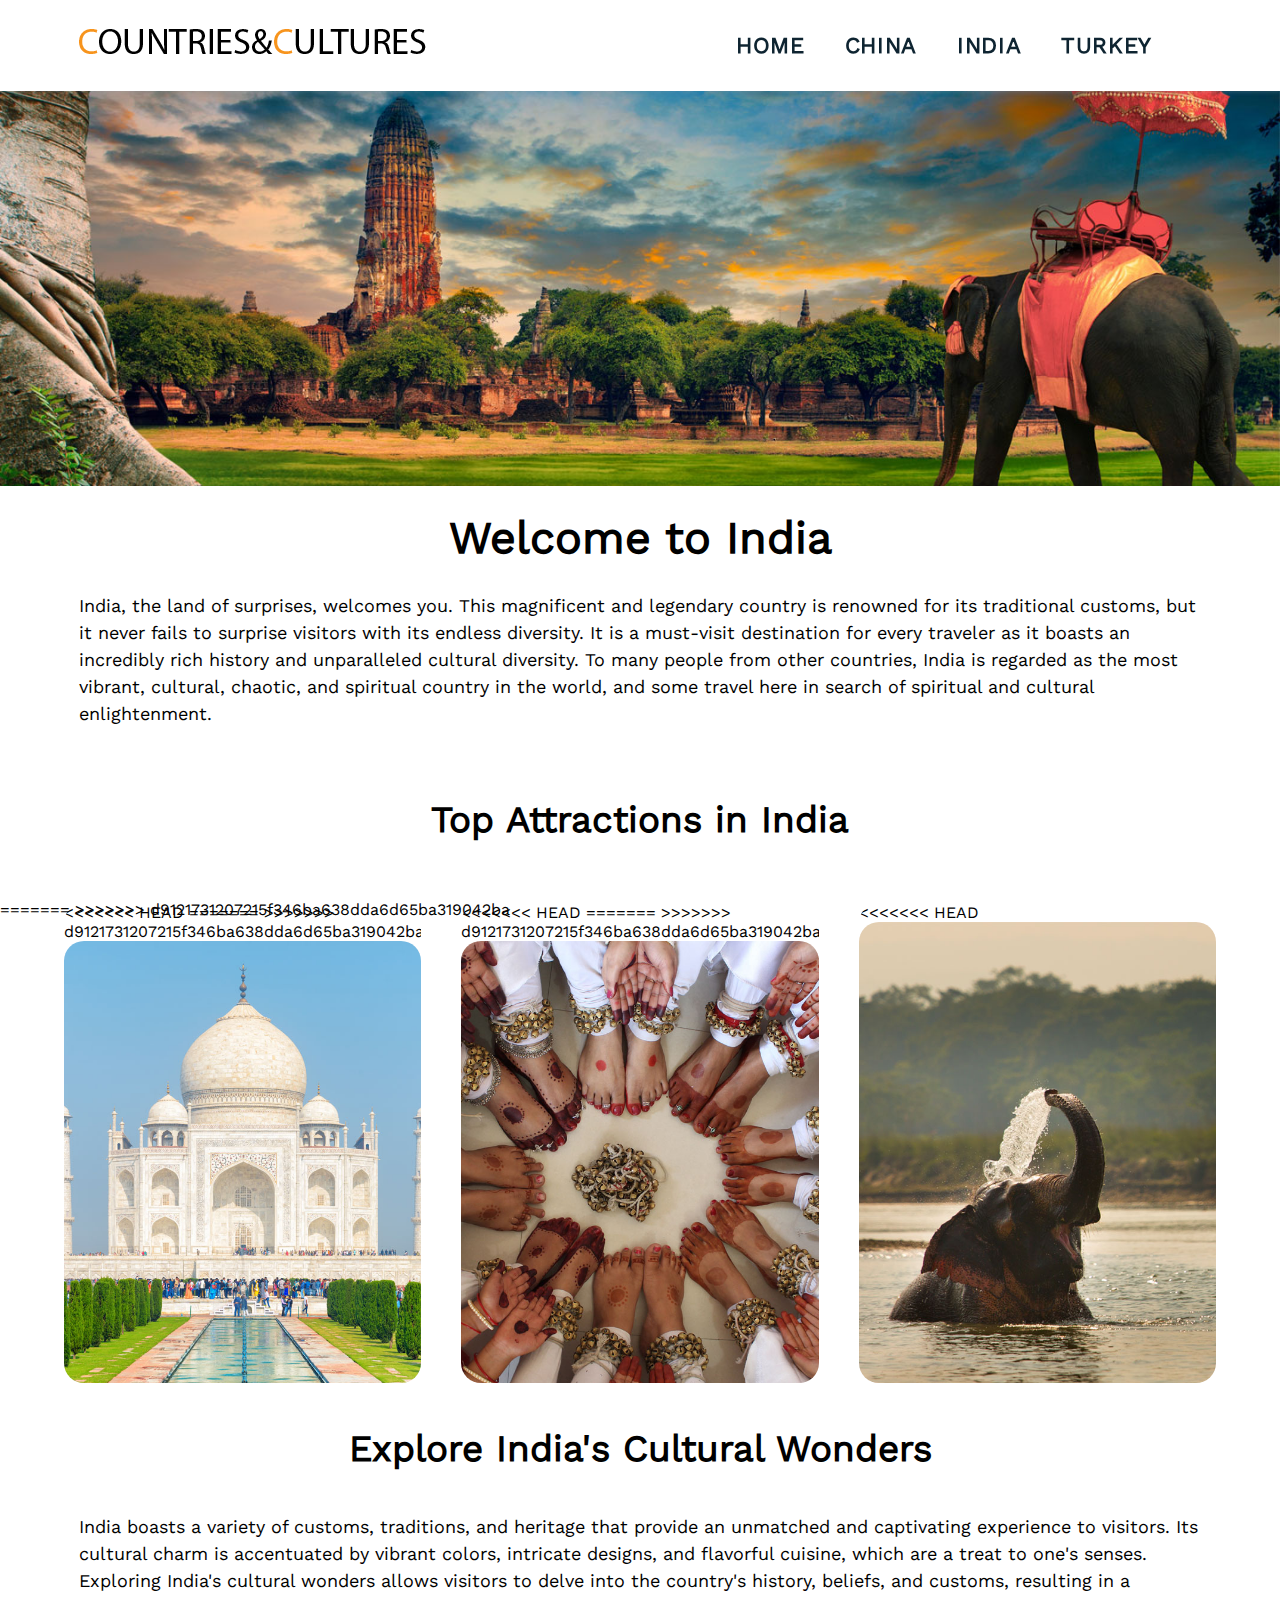
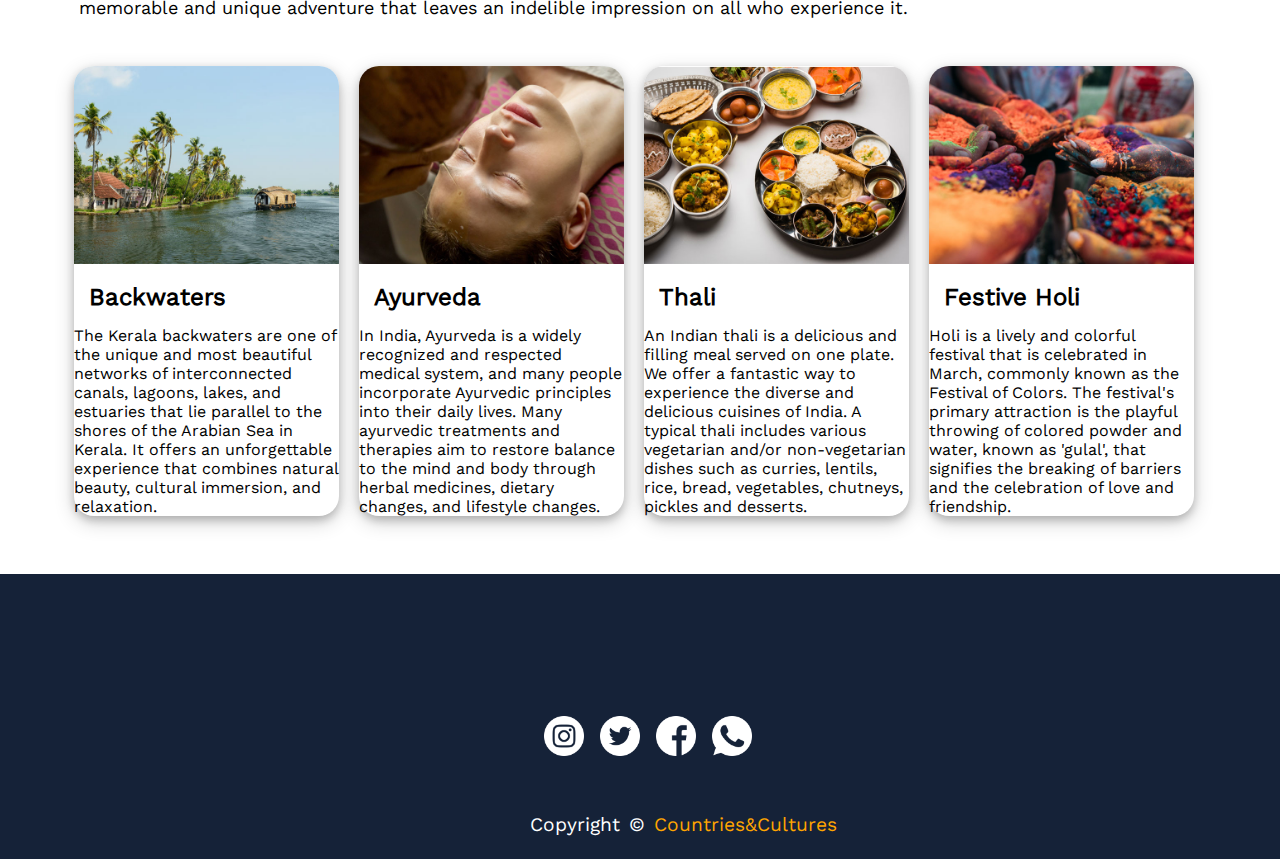
==== india.html @ c2e40495 "updated" ====
<!DOCTYPE html>
<html lang="en">
<head>
    <meta charset="UTF-8">
    <meta http-equiv="X-UA-Compatible" content="IE=edge">
    <meta name="viewport" content="width=device-width, initial-scale=1.0">
    <link rel="stylesheet" href="./css/style.css">
    <link rel="stylesheet" href="./css/india.css">
    <script src="https://code.jquery.com/jquery-3.6.0.min.js"></script>
    <title>Home</title>
</head>
<body>
    <div class="grid-container"> 
        <!-- NAVBAR   -->
        <div class="navbar">
            <span class="menu-icon"><img class="menu-icon" src="./image/burger-bar.png" /></span>
            <a href="/index.html" class="logo"><span><img class="logo-icon" src="./images/logo-image.png"></span></a>
            <ul>
                <li><a href="index.html">HOME</a></li>
                <li><a href="china.html">CHINA</a></li>
                <li><a href="india.html">INDIA</a></li>
                <li><a href="turkey.html">TURKEY</a></li>
            </ul>
        </div>
            <!-- HEADER -->
        <div class="header">
            <img class="banner-image"
            src= "images/india/india-banner-image.jpg" style="width:100%;"
            alt="Home Banner Image">
        </div>
            <div class="content">
                <h1>Welcome to India</h1>
                <p>India, the land of surprises, welcomes you. This magnificent and legendary country is renowned for its traditional customs, but it never fails to surprise visitors with its endless diversity. It is a must-visit destination for every traveler as it boasts an incredibly rich history and unparalleled cultural diversity. To many people from other countries, India is regarded as the most vibrant, cultural, chaotic, and spiritual country in the world, and some travel here in search of spiritual and cultural enlightenment.
                </p>
                <div class="overview">
                    <div class="container">
                        <h2>Top Attractions in India</h2>
                        <div class="three-col">
                            <div class="each-item">
<<<<<<< HEAD
                                <!-- <img srcset="images/coding-200w.jpg 200w,
                                images/coding-400w.jpg 400w,images/coding.jpg 882w" sizes="(min-width:320px and max-width: 760px) 200px,(min-width:761px and max-width: 1024px) 400px, 882px" src="images/coding.jpg" alt="Coding"> -->
=======
>>>>>>> d9121731207215f346ba638dda6d65ba319042ba
                                <img src="images/india/taj-mahal.jpg" alt="Taj Mahal">
                               <div class="layer">
                                    <h3>TAJ MAHAL</h3>
                                    <p>Taj Mahal, an ivory-white marble momument is a symbol of love and devotion of the Mughal emperor, Shah Jahan, in memory of his beloved wife Mumtaz Mahal. Taj Mahal is one of the seven wonders of world and visited by millions of tourists from all over the world. </p>
                                    <div class="primary-cta">
                                        <a href="#" target="_blank">Learn More </a>
                                      </div>
                               </div>
                            </div>
                            <div class="each-item">
<<<<<<< HEAD
                                <!-- <img srcset="images/web-design-200w.jpg 200w,
                                images/web-design-400w.jpg 400w,images/web-design.jpg 882w" sizes="(min-width:320px and max-width: 760px) 200px,(min-width:761px and max-width: 1024px) 400px, 882px" src="images/web-design.jpg" alt="Web design"> -->
=======
>>>>>>> d9121731207215f346ba638dda6d65ba319042ba
                                <img src="images/india/dance.jpg" alt="Classical Dance">
                                <div class="layer">
                                    <h3>CLASSICAL DANCE</h3>
                                    <p>Indian classical dance has a rich cultural and historical significance. The eight major classical dance forms of India are Bharatanatyam, Kathakali, Kuchipudi, Odissi, Manipuri, Kathak, Sattriya and Mohiniyattam. Each dance form has its own costumes, music and dance moves.</p>
                                    <div class="primary-cta">
                                        <a href="#" target="_blank">Learn More </a>
                                      </div>
                               </div>
                            </div>
                            <div class="each-item">
<<<<<<< HEAD
                                <!-- <img srcset="images/migration-200w.jpg 200w,
                                images/migration-400w.jpg 400w,images/migration.jpg 882w" sizes="(min-width:320px and max-width: 760px) 200px,(min-width:761px and max-width: 1024px) 400px, 882px" src="images/migration.jpg" alt="Namitha"> -->
                                <img src="images/india/elephant.jpg" alt="Elephant playing in pond">
=======
                                <img src="images/india/elephant.jpg" alt="Elephant">
>>>>>>> d9121731207215f346ba638dda6d65ba319042ba
                                <div class="layer">
                                    <h3>WILDLIFE</h3>
                                    <p>National parks and wildlife sanctuaries showcase India's diverse wildlife. Among them are Kaziranga National Park, Bandhavgarh National Park, Ranthambore National Park, and Sunderbans National Park. Visitors can enjoy wildlife safaris, treks, and tours to experience India's rich and diverse wildlife and learn more about them.</p>
                                    <div class="primary-cta">
                                        <a href="#" target="_blank">Learn More </a>
                                      </div>
                               </div>
                            </div>
                        </div>
                        <h2>Explore India's Cultural Wonders</h2>
                        <p>India boasts a variety of customs, traditions, and heritage that provide an unmatched and captivating experience to visitors. Its cultural charm is accentuated by vibrant colors, intricate designs, and flavorful cuisine, which are a treat to one's senses. Exploring India's cultural wonders allows visitors to delve into the country's history, beliefs, and customs, resulting in a memorable and unique adventure that leaves an indelible impression on all who experience it. 
                        </p>
                        <div class="overview-section">
                        <div class="card">
                            <div class="gallery">
                            <a target="_blank" href="#">
                                <img src="images/india/house-boat.jpg" alt="House Boat in Kerala">
                            </a>
                            <div class="card-title">Backwaters</div>
                            <div class="desc">The Kerala backwaters are one of the unique and most beautiful networks of interconnected canals, lagoons, lakes, and estuaries that lie parallel to the shores of the Arabian Sea in Kerala. It offers an unforgettable experience that combines natural beauty, cultural immersion, and relaxation.
                            </div>
                            </div>
                        </div>
                        <div class="card">
                            <div class="gallery">
                            <a target="_blank" href="#">
                                <img src="images/india/ayurveda.jpg" alt="Ayurveda Treatments">
                            </a>
                            <div class="card-title">Ayurveda</div>
                            <div class="desc">In India, Ayurveda is a widely recognized and respected medical system, and many people incorporate Ayurvedic principles into their daily lives. Many ayurvedic treatments and therapies aim to restore balance to the mind and body through herbal medicines, dietary changes, and lifestyle changes.
                            </div>
                            </div>
                        </div>
                        <div class="card">
                            <div class="gallery">
                            <a target="_blank" href="#">
                                <img src="images/india/indian-thali.jpg" alt="Indian Thali meals">
                            </a>
                            <div class="card-title">Thali</div>
                            <div class="desc">An Indian thali is a delicious and filling meal served on one plate. We offer a fantastic way to experience the diverse and delicious cuisines of India. A typical thali includes various vegetarian and/or non-vegetarian dishes such as curries, lentils, rice, bread, vegetables, chutneys, pickles and desserts. 
                            </div>
                            </div>
                        </div>
                        <div class="card">
                            <div class="gallery">
                            <a target="_blank" href="#">
                                <img src="images/india/holi.jpg" alt="Holi Festival">
                            </a>
                            <div class="card-title">Festive Holi</div>
                            <div class="desc">Holi is a lively and colorful festival that is celebrated in March, commonly known as the Festival of Colors. The festival's primary attraction is the playful throwing of colored powder and water, known as 'gulal', that signifies the breaking of barriers and the celebration of love and friendship.
                            </div>
                            </div>
                        </div>
                    </div>
                    </div>
                </div>
        </div>  
        <div class="footer">
            <div class="footer-content">
                <h3></h3>
                <p></p>
                <ul class="socials">
                    <span><img class="social-media-icon" src="./images/instagram.png"></span>
                    <span><img class="social-media-icon" src="./images/twitter.png"></span>
                    <span><img class="social-media-icon" src="./images/facebook.png"></span>
                    <span><img class="social-media-icon" src="./images/whatsapp.png"></span>
                </ul>
            </div>
            <div class="footer-bottom">
                <p>copyright &copy; <a href="#">Countries&Cultures</a>  </p>
            </div>
        </div>
<<<<<<< HEAD
    </div> 
    <script src="./js/menu.js"></script>
=======
    </div>
>>>>>>> d9121731207215f346ba638dda6d65ba319042ba
</body>
</html>
---- css/style.css ----
* {
  margin: 0;
  padding: 0;
  font-family: workSans-regular;
}

@font-face {
  font-family: workSans-bold;
  src: url("../fonts/WorkSans-Bold.ttf");
}

@font-face {
  font-family: workSans-regular;
  src: url("../fonts/WorkSans-Regular.ttf");
}
p {
  line-height: 150%;
}
.h2,
.h3,
h2,
h3 {
  margin-top: 30px !important;
  margin-bottom: 30px !important;
}

h2 {
  font-size: calc(2rem + 1vw);
  line-height: calc(1.5rem + 1vw);
  margin: 40px auto;
  text-align: center;
  position: relative;
  width: fit-content;
}
/* Grid layout */
.grid-container {
  width: calc(100%);
  display: grid;
  grid-template-columns: 1fr 2fr 2fr;
  grid-template-columns: minmax(0, 1fr) minmax(0, 2fr) minmax(0, 2fr);
  grid-template-rows: auto;
  grid-template-areas:
    "nav nav nav"
    "header header header"
    "main main main"
    "footer footer footer";
  height: 100vh;
  grid-gap: 10px;
}
.header {
  grid-area: header;
  margin-top: 1%;
  position: relative;
  color: black;
}
.navbar {
  grid-area: nav;
  display: flex;
  flex-direction: row;
  justify-content: space-between;
  align-items: center;
  position: fixed;
  top: 0;
  left: 0;
  right: 0;
  z-index: 1000;
  padding: 1.6rem 10% 1.6rem 6%;
  height: 2.5rem;
  background-color: #fff;
  box-shadow: 0 1px 4px rgba(146, 161, 176, 0.3);
}
.navbar ul {
  list-style: none;
  display: flex;
  justify-content: center;
  align-items: center;
}
.navbar li {
  margin-left: 2.5rem;
}
/* Flexbox in Grid End */

.content {
  grid-area: main;
  margin-top: 2%;
  width: 90%;
  margin: auto;
}
.footer {
  grid-area: footer;
  bottom: 0;
  left: 0;
  right: 0;
  background: #152238;
  height: auto;
  margin-top: 3rem;
  padding-top: 1rem;
  color: #fff;
}
.footer-content p {
  color: #fff;
}
/* Footer start */
.footer {
  bottom: 0;
  left: 0;
  right: 0;
  background: #152238;
  height: auto;
  margin-top: 3rem;
  padding-top: 1rem;
  color: #fff;
}
.footer-content {
  display: flex;
  align-items: center;
  justify-content: center;
  flex-direction: column;
  text-align: center;
}
.footer-content h3 {
  font-size: calc(2rem + 1vw);
  line-height: calc(3rem + 1vw);
  font-weight: 500;
  text-transform: capitalize;
}
.footer-content p {
  max-width: 500px;
  margin: 10px auto;
  font-size: calc(0.8rem + 0.5vw);
  line-height: calc(1.5rem + 1vw);
  color: #cacdd2;
}
.socials {
  list-style: none;
  display: flex;
  align-items: center;
  justify-content: center;
  margin: 1rem 0 1rem 0;
}
.footer-bottom {
  background: #152238;
  padding: 1rem;
  padding-bottom: 4rem;
  text-align: center;
  margin-left: 39%;
}
.footer-bottom p {
  float: left;
  font-size: calc(0.8rem + 0.5vw);
  line-height: calc(1.5rem + 1vw);
  word-spacing: 2px;
  text-transform: capitalize;
}
.footer-bottom p a {
  color: #ffa500;
  font-size: calc(0.8rem + 0.5vw);
  line-height: calc(1.5rem + 1vw);
  text-decoration: none;
}
.footer-bottom span {
  text-transform: uppercase;
  opacity: 0.4;
  font-weight: 200;
}
.social-media-icon {
  width: 2.5rem;
  height: 2.5rem;
  margin-left: 1rem;
}
/* Footer end */
.menu-icon {
  display: none;
}
/* navbar starts */
.navbar ul li a {
  font-size: calc(1rem + 0.5vw);
  line-height: calc(1rem + 0.5vw);
  color: #0e2431;
  font-weight: 600;
  text-decoration: none;
  letter-spacing: 0.04rem;
}

.navbar ul li a::after {
  background: #ff6f52;
  position: absolute;
  left: 0;
  bottom: -6px;
  transition: 0.5s;
}
/* .navbar ul li a.active,
  /* .navbar ul li a:hover {
    color: #152238;
    border-bottom: 0.2rem solid #152238;
    padding: 0.5rem 0;
  } */
*/ .logo {
  font-size: calc(1rem + 0.5vw);
  line-height: calc(1rem + 1vw);
  font-weight: 800;
  text-decoration: none;
  color: #0e2431;
}
.logo i {
  font-size: calc(1rem + 0.5vw);
  line-height: calc(1rem + 1vw);
}
.menu-icon {
  display: none;
}
/* navbar ends */

.slideshow-container {
  max-width: 700px;
  position: relative;
  margin: auto;
}

.mySlides {
  display: none;
  width: 100%;
}

.prev,
.next {
  cursor: pointer;
  position: absolute;
  top: 50%;
  width: auto;
  padding: 16px;
  margin-top: -22px;
  color: white;
  font-weight: bold;
  font-size: 18px;
  transition: 0.6s ease;
  border-radius: 0 3px 3px 0;
}

.next {
  right: 0;
  border-radius: 3px 0 0 3px;
}

.prev:hover,
.next:hover {
  background-color: rgba(0, 0, 0, 0.8);
}

.fade {
  animation-name: fade;
  animation-duration: 1.5s;
  animation-fill-mode: forwards;
}

@keyframes fade {
  from {
    opacity: 0.4;
  }
  to {
    opacity: 1;
  }
}
---- css/india.css ----
.overview{
    padding: 30px 0;
}
.three-col{
    display: grid;
    grid-template-columns: repeat(auto-fit,minmax(250px,1fr));
    grid-gap: 40px;
    margin-top: 4rem;
    margin-bottom: 3rem;
}
h1 {
    font-size: calc(2rem + 1vw);
    line-height: calc(1.5rem + 1vw);
    margin: 20px auto;
    text-align: center;
    position: relative;
    width: fit-content;
}
h2{
    font-size: calc(1.5rem + 1vw);
}
p{
    font-size: clamp(16px, 2.5vw, 18px);
    padding: 15px;
    line-height: 150%;
}
.each-item{
    border-radius: 20px;
    position: relative;
    overflow: hidden;
    height: 480px;
}
.each-item img{
    width: 100%;
    display: block;
    border-radius: 20px;
    transition: transform 0.5s;
}
/* The layer text over an element is something new I tried using css. I used transition and transform for it. I discovered it in w3school tutorials*/
.layer{
    width: 100%;
    height: 0;
    background: linear-gradient(rgb(0,0,0,0.6), #ff6f52);
    border-radius: 20px;
    position: absolute;
    left: 0;
    bottom: 0;
    overflow: hidden;
    display: flex;
    align-items: center;
    justify-content: center;
    flex-direction: column;
    /* padding: 0 40px; */
    text-align: center;
    transition: height 0.5s;

}
.layer h3{

    margin-bottom: 20px;
    color: white;
}
.layer p{

    color: white;
    padding-bottom: 10px;
}

div.gallery {
    box-shadow: 0 4px 8px 0 rgba(0, 0, 0, 0.2), 0 6px 20px 0 rgba(0, 0, 0, 0.19);
    border-radius: 20px;
<<<<<<< HEAD
}

div.gallery:hover {
    box-shadow: 0 8px 16px 0 rgba(0, 0, 0, 0.2), 0 6px 20px 0 rgba(0, 0, 0, 0.19);
}

div.gallery img {
    width: 100%;
    height: auto;
    border-radius: 20px 20px 0 0;
}

div.card-title {
    font-size: clamp(1.2rem, 3vw, 1.5rem);
    font-weight: bold;
    padding: 15px;
}

=======
}

div.gallery:hover {
    box-shadow: 0 8px 16px 0 rgba(0, 0, 0, 0.2), 0 6px 20px 0 rgba(0, 0, 0, 0.19);
}

div.gallery img {
    width: 100%;
    height: auto;
    border-radius: 20px 20px 0 0;
}

div.card-title {
    font-size: clamp(1.2rem, 3vw, 1.5rem);
    font-weight: bold;
    padding: 15px;
}

>>>>>>> d9121731207215f346ba638dda6d65ba319042ba
div.desc {
    font-size: clamp(16px, 2.5vw, 18px);
    padding: 15px;
    line-height: 150%;
}

.card {
    margin-top: 30px;
    padding: 0 10px;
    float: left;
    width: 22.99999%;
    transition: transform 0.5s;
}

.card:hover {
    transform: scale(1.05);
}
.primary-cta a {

    background-color: white;
    color: black;
    text-decoration: none;
    padding: 10px 25px;
    border-radius: 30px;
    display: inline-block;
}
.each-item:hover img{
    transform: scale(1.1);
}

.each-item:hover .layer{
    height: 100%;
}
.copyright{
    position: fixed;
    left: 0;
    bottom: 0;
    width: 100%;
    background-color: #262626;
    color: white;
    text-align: center;
}
<<<<<<< HEAD
=======
.footer {
    padding-top: 0;
    padding-bottom: 1rem;
}
>>>>>>> d9121731207215f346ba638dda6d65ba319042ba
  
/* Mobile version */
@media screen and (min-device-width: 320px) and (max-device-width: 600px) {
    .card{

        width: 100%;
        padding: 0;
    }
    .navbar {
        display: block;
      }
    
      .logo-icon {
        width: calc(17em);
        margin-left: calc(1.6em);
      }
      .navbar ul li a {
        font-size: calc(0.7rem + 0.5vw);
      }
<<<<<<< HEAD
=======
        .footer-bottom {
    margin-left: calc(4em);
  }
>>>>>>> d9121731207215f346ba638dda6d65ba319042ba
}

/* Tablet Version */
@media screen and (min-device-width: 601px) and (max-device-width: 1024px) {
<<<<<<< HEAD
    .overview-section{
=======
    .overview-card{
>>>>>>> d9121731207215f346ba638dda6d65ba319042ba

        display: grid;
        grid-template-columns: 1fr 1fr;
    }
    .card{
<<<<<<< HEAD
        width: 93.99999%;
=======
        width: 44.99999%;
>>>>>>> d9121731207215f346ba638dda6d65ba319042ba
    }
    .navbar {
        display: block;
        height: calc(2.9rem);
      }
      .logo-icon {
        margin-left: calc(10em);
        width: calc(23em);
      }
    
      .navbar ul li a {
        font-size: calc(1rem + 1vw);
      }
<<<<<<< HEAD
=======
      .footer-bottom{
        margin-left: calc(33%);
      }
>>>>>>> d9121731207215f346ba638dda6d65ba319042ba
    
}
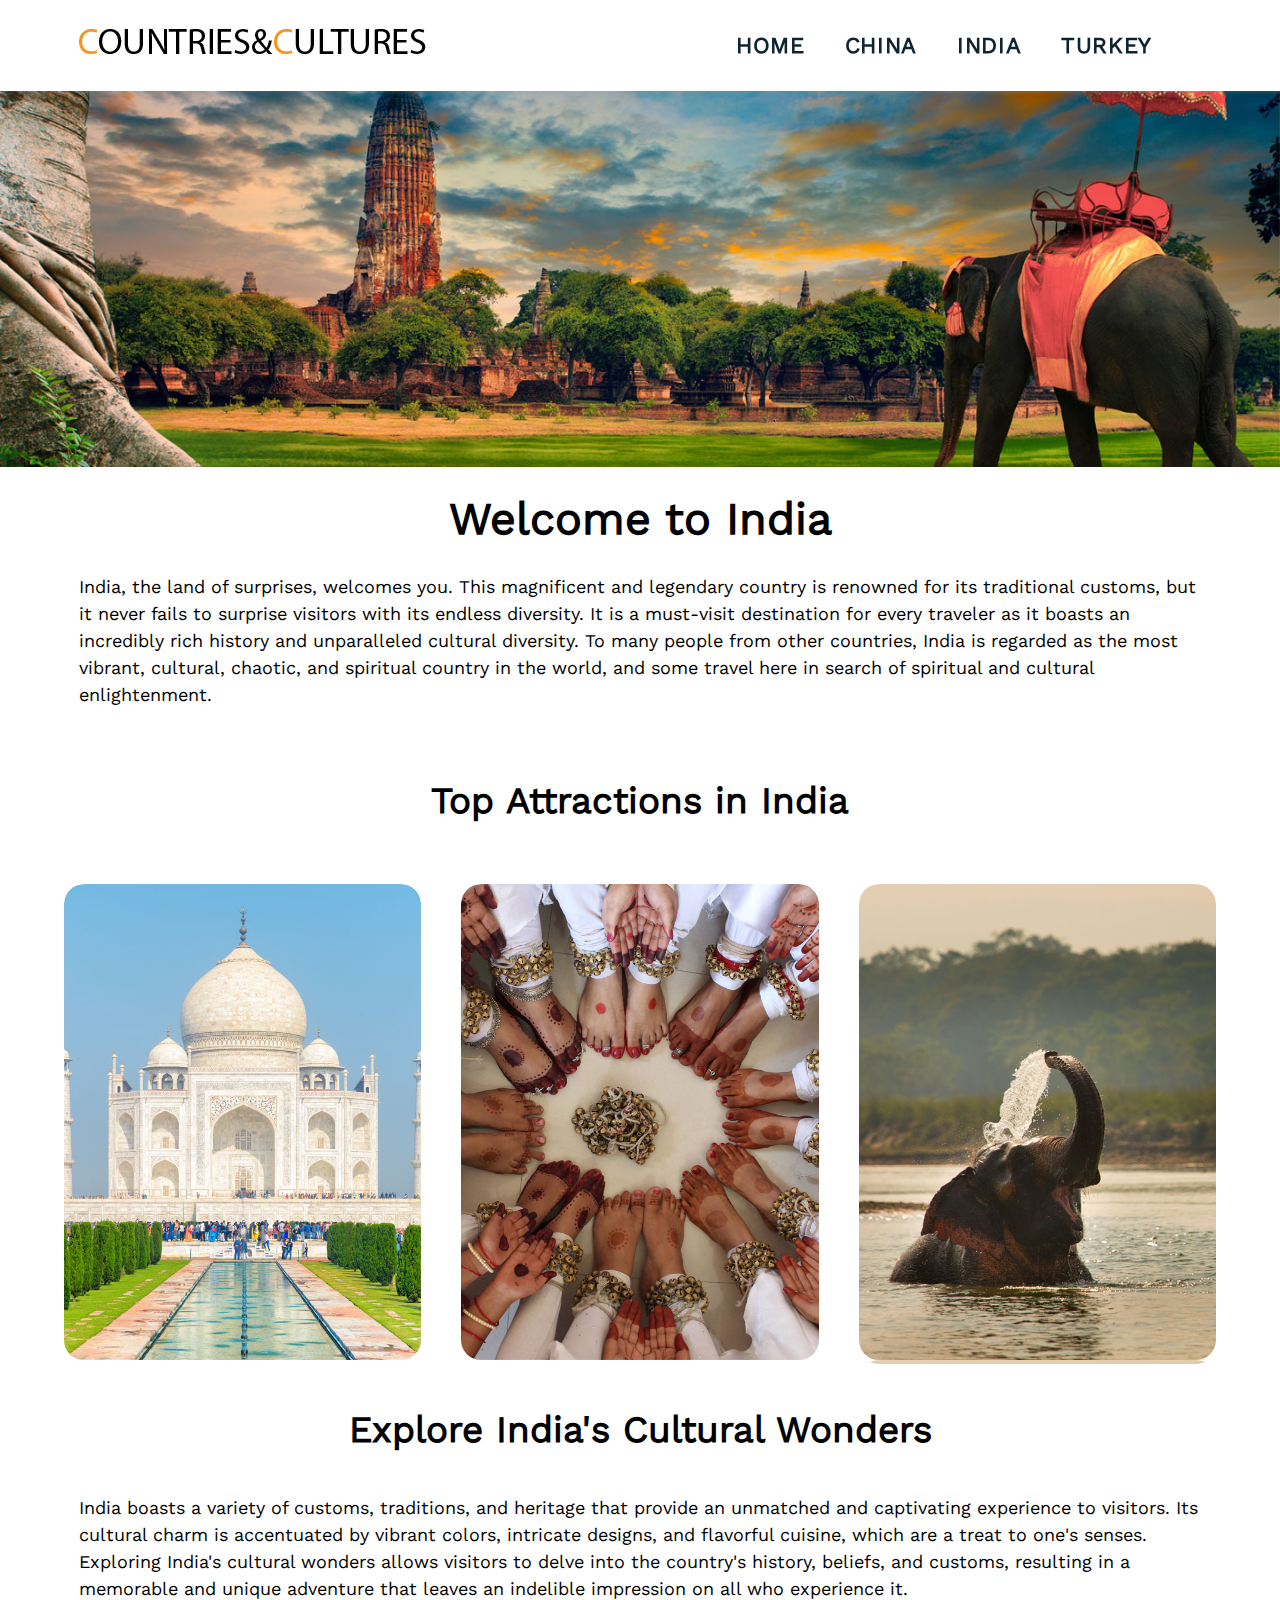
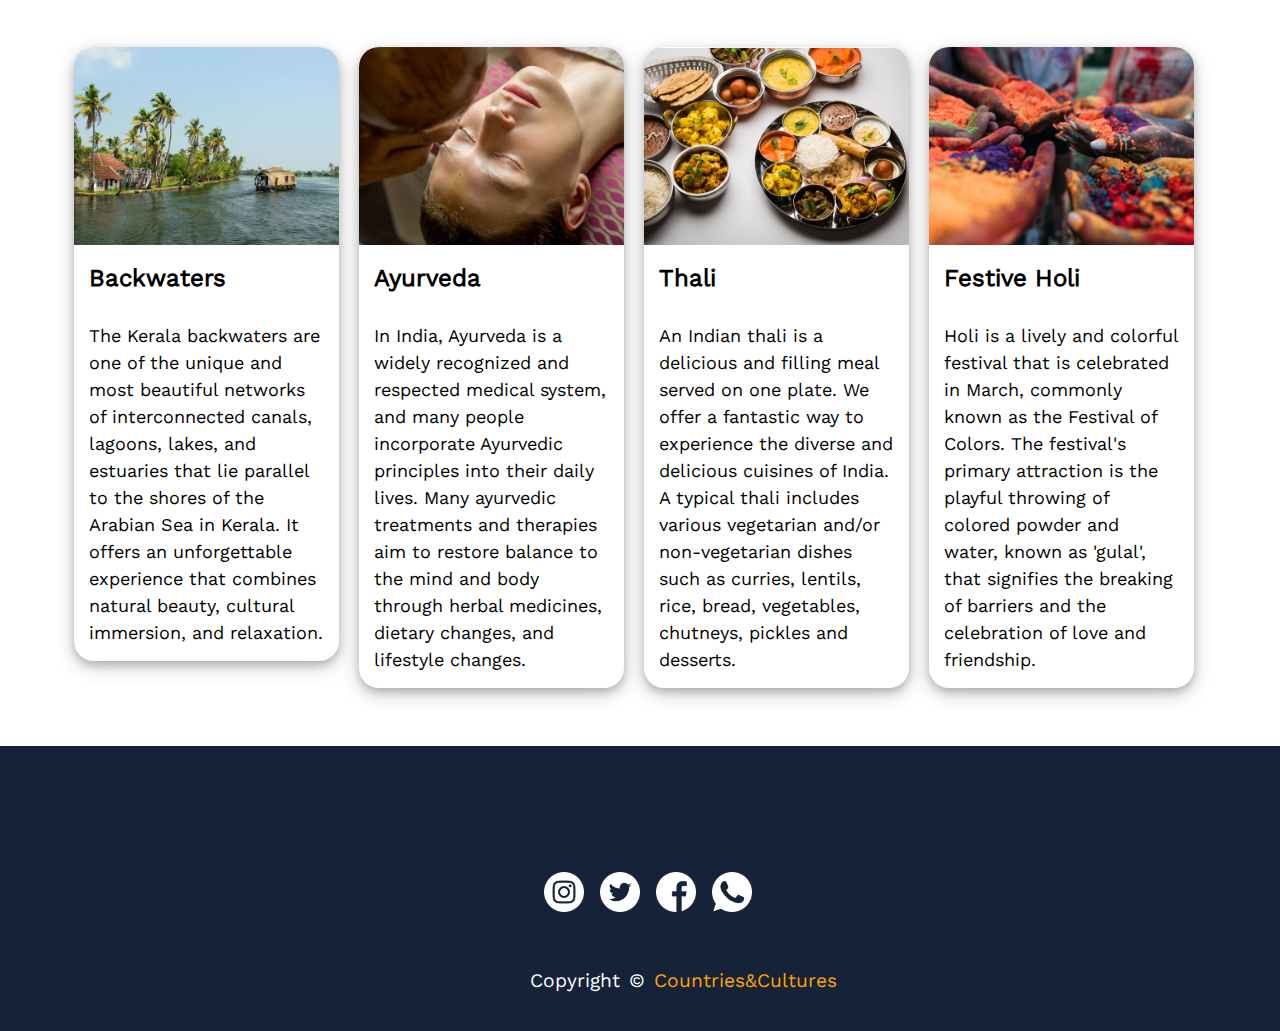
==== commit 86954c3d: "updated" ====
--- a/india.html
+++ b/india.html
@@ -37,11 +37,8 @@
                         <h2>Top Attractions in India</h2>
                         <div class="three-col">
                             <div class="each-item">
-<<<<<<< HEAD
                                 <!-- <img srcset="images/coding-200w.jpg 200w,
                                 images/coding-400w.jpg 400w,images/coding.jpg 882w" sizes="(min-width:320px and max-width: 760px) 200px,(min-width:761px and max-width: 1024px) 400px, 882px" src="images/coding.jpg" alt="Coding"> -->
-=======
->>>>>>> d9121731207215f346ba638dda6d65ba319042ba
                                 <img src="images/india/taj-mahal.jpg" alt="Taj Mahal">
                                <div class="layer">
                                     <h3>TAJ MAHAL</h3>
@@ -52,11 +49,8 @@
                                </div>
                             </div>
                             <div class="each-item">
-<<<<<<< HEAD
                                 <!-- <img srcset="images/web-design-200w.jpg 200w,
                                 images/web-design-400w.jpg 400w,images/web-design.jpg 882w" sizes="(min-width:320px and max-width: 760px) 200px,(min-width:761px and max-width: 1024px) 400px, 882px" src="images/web-design.jpg" alt="Web design"> -->
-=======
->>>>>>> d9121731207215f346ba638dda6d65ba319042ba
                                 <img src="images/india/dance.jpg" alt="Classical Dance">
                                 <div class="layer">
                                     <h3>CLASSICAL DANCE</h3>
@@ -67,13 +61,10 @@
                                </div>
                             </div>
                             <div class="each-item">
-<<<<<<< HEAD
                                 <!-- <img srcset="images/migration-200w.jpg 200w,
                                 images/migration-400w.jpg 400w,images/migration.jpg 882w" sizes="(min-width:320px and max-width: 760px) 200px,(min-width:761px and max-width: 1024px) 400px, 882px" src="images/migration.jpg" alt="Namitha"> -->
                                 <img src="images/india/elephant.jpg" alt="Elephant playing in pond">
-=======
                                 <img src="images/india/elephant.jpg" alt="Elephant">
->>>>>>> d9121731207215f346ba638dda6d65ba319042ba
                                 <div class="layer">
                                     <h3>WILDLIFE</h3>
                                     <p>National parks and wildlife sanctuaries showcase India's diverse wildlife. Among them are Kaziranga National Park, Bandhavgarh National Park, Ranthambore National Park, and Sunderbans National Park. Visitors can enjoy wildlife safaris, treks, and tours to experience India's rich and diverse wildlife and learn more about them.</p>
@@ -146,11 +137,8 @@
                 <p>copyright &copy; <a href="#">Countries&Cultures</a>  </p>
             </div>
         </div>
-<<<<<<< HEAD
     </div> 
     <script src="./js/menu.js"></script>
-=======
     </div>
->>>>>>> d9121731207215f346ba638dda6d65ba319042ba
 </body>
 </html>--- a/css/india.css
+++ b/css/india.css
@@ -69,7 +69,6 @@
 div.gallery {
     box-shadow: 0 4px 8px 0 rgba(0, 0, 0, 0.2), 0 6px 20px 0 rgba(0, 0, 0, 0.19);
     border-radius: 20px;
-<<<<<<< HEAD
 }
 
 div.gallery:hover {
@@ -88,9 +87,6 @@
     padding: 15px;
 }
 
-=======
-}
-
 div.gallery:hover {
     box-shadow: 0 8px 16px 0 rgba(0, 0, 0, 0.2), 0 6px 20px 0 rgba(0, 0, 0, 0.19);
 }
@@ -107,7 +103,6 @@
     padding: 15px;
 }
 
->>>>>>> d9121731207215f346ba638dda6d65ba319042ba
 div.desc {
     font-size: clamp(16px, 2.5vw, 18px);
     padding: 15px;
@@ -150,13 +145,10 @@
     color: white;
     text-align: center;
 }
-<<<<<<< HEAD
-=======
 .footer {
     padding-top: 0;
     padding-bottom: 1rem;
 }
->>>>>>> d9121731207215f346ba638dda6d65ba319042ba
   
 /* Mobile version */
 @media screen and (min-device-width: 320px) and (max-device-width: 600px) {
@@ -176,49 +168,37 @@
       .navbar ul li a {
         font-size: calc(0.7rem + 0.5vw);
       }
-<<<<<<< HEAD
-=======
         .footer-bottom {
     margin-left: calc(4em);
   }
->>>>>>> d9121731207215f346ba638dda6d65ba319042ba
 }
 
 /* Tablet Version */
-@media screen and (min-device-width: 601px) and (max-device-width: 1024px) {
-<<<<<<< HEAD
-    .overview-section{
-=======
-    .overview-card{
->>>>>>> d9121731207215f346ba638dda6d65ba319042ba
-
+@media screen and (min-width: 601px) and (max-width: 1024px) {
+    .overview-section .overview-card {
         display: grid;
         grid-template-columns: 1fr 1fr;
     }
-    .card{
-<<<<<<< HEAD
-        width: 93.99999%;
-=======
-        width: 44.99999%;
->>>>>>> d9121731207215f346ba638dda6d65ba319042ba
-    }
+
+    .overview-section .overview-card .card {
+        width: 44.99999%; /* Adjusted width */
+    }
+
     .navbar {
         display: block;
         height: calc(2.9rem);
-      }
-      .logo-icon {
-        margin-left: calc(10em);
-        width: calc(23em);
-      }
-    
-      .navbar ul li a {
+        margin-left: 10em; /* Adjusted margin */
+    }
+
+    .logo-icon {
+        width: 23em;
+    }
+
+    .navbar ul li a {
         font-size: calc(1rem + 1vw);
-      }
-<<<<<<< HEAD
-=======
-      .footer-bottom{
-        margin-left: calc(33%);
-      }
->>>>>>> d9121731207215f346ba638dda6d65ba319042ba
-    
+    }
+
+    .footer-bottom {
+        margin-left: 33%; /* Adjusted margin */
+    }
 }